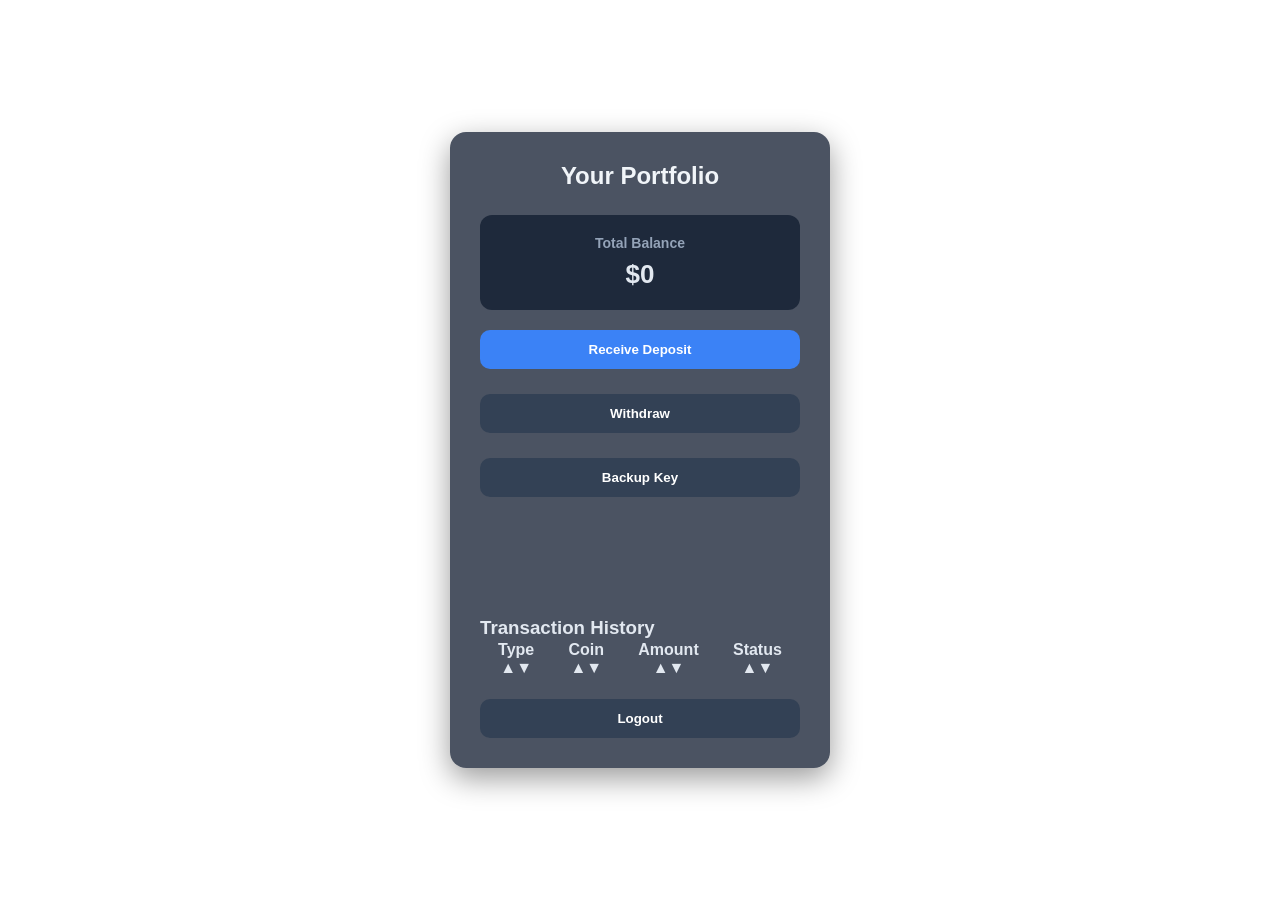
==== dashboard.html @ d7977229 "Add files via upload" ====
<!DOCTYPE html>
<html>
<head>
  <title>Dashboard</title>
  <meta charset="UTF-8">
  <link rel="stylesheet" href="css/style.css">
  <meta name="viewport" content="width=device-width, initial-scale=1.0">
</head>
<body>

<div class="container">
  <div class="card">

    <h2>Your Portfolio</h2>

    <!-- Balance Section -->
    <div class="balance-box">
      <h3>Total Balance</h3>
      <p id="balance">$0</p>
    </div>

    <!-- Action Buttons -->
    <div class="action-buttons">
      <button onclick="window.location.href='deposit.html'">Receive Deposit</button>
      <button class="btn-secondary" onclick="window.location.href='withdraw.html'">Withdraw</button>
      <button class="btn-secondary" onclick="goBackupKey()">Backup Key</button>
    </div>
    

    <!-- Transaction History -->
    <div class="transaction-history" style="margin-top: 120px;">
      <h3>Transaction History</h3>
      <table>
        <thead>
          <tr>
            <th onclick="sortTransactions('type')">Type ▲▼</th>
            <th onclick="sortTransactions('coin')">Coin ▲▼</th>
            <th onclick="sortTransactions('amount')">Amount ▲▼</th>
            <th onclick="sortTransactions('status')">Status ▲▼</th>
          </tr>
        </thead>
        <tbody id="historyTable">
          <!-- Transactions inserted here -->
        </tbody>
      </table>
    </div>

    <!-- Logout -->
    <button class="btn-secondary" style="margin-top:20px" onclick="logout()">Logout</button>

  </div>
</div>

<script src="js/app.js"></script>
</body>
</html>
---- css/style.css ----
* {
  margin: 0;
  padding: 0;
  box-sizing: border-box;
  font-family: 'Segoe UI', sans-serif;
}

body {
  background: #0f172a;
  color: #e2e8f0;
  display: flex;
  justify-content: center;
  align-items: center;
  min-height: 100vh;
    margin: 0;
    min-height: 100vh;
  
    display: flex;
    justify-content: center;
    align-items: center;
  
    background: url("https://pctechmag.com/wp-content/uploads/2019/02/Hacker.jpg") center center/cover no-repeat;
  
}

/* Container */
.container {
  width: 100%;
  max-width: 420px;
  padding: 20px;
}

/* Card */
.card {
  background: rgba(30, 41, 59, 0.8);
  padding: 30px;
  border-radius: 16px;
  box-shadow: 0 10px 30px rgba(0,0,0,0.4);
  backdrop-filter: blur(10px);
}

/* Headings */
h2 {
  text-align: center;
  margin-bottom: 25px;
  font-weight: 600;
  color: #f1f5f9;
}

/* Inputs */
input, select {
  width: 100%;
  padding: 12px;
  margin-bottom: 15px;
  border-radius: 10px;
  border: none;
  background: #1e293b;
  color: #fff;
  font-size: 14px;
}

input:focus, select:focus {
  outline: 2px solid #3b82f6;
}

/* Buttons */
button {
  width: 100%;
  padding: 12px;
  border-radius: 10px;
  border: none;
  background: #3b82f6;
  color: white;
  font-weight: 600;
  cursor: pointer;
  transition: 0.3s;
}

button:hover {
  background: #2563eb;
}

/* Secondary button */
.btn-secondary {
  background: #334155;
  margin-top: 10px;
}

.btn-secondary:hover {
  background: #475569;
}

/* Portfolio balance */
.balance-box {
  background: #1e293b;
  padding: 20px;
  border-radius: 12px;
  margin-bottom: 20px;
  text-align: center;
}

.balance-box h3 {
  font-size: 14px;
  color: #94a3b8;
}

.balance-box p {
  font-size: 26px;
  font-weight: bold;
  margin-top: 8px;
}

/* Message */
#message {
  margin-top: 10px;
  text-align: center;
  font-size: 14px;
  color: #f87171;
}

.action-buttons {
  display: flex;
  flex-direction: column;
  gap: 15px;
  margin-top: 15px;
}




.index-page .card {
  background-color: white;
  padding: 30px 40px;
  border-radius: 10px;
  box-shadow: 0 4px 15px rgba(0,0,0,0.2);
  text-align: center;
  width: 350px;
}

.index-page .logo {
  width: 70px;     
  height: auto;      
  margin-bottom: 20px; 
  border-radius: 50%;   
  object-fit: cover; 

}

.index-page h2 {
  margin-bottom: 20px;
}

.index-page input {
  display: block;
  width: 100%;
  padding: 12px;
  margin: 10px 0;
  border-radius: 5px;
  border: 1px solid #ccc;
}

.index-page button {
  width: 100%;
  padding: 12px;
  border: none;
  background-color: #4CAF50;
  color: white;
  font-size: 16px;
  border-radius: 5px;
  cursor: pointer;
}

.index-page button:hover {
  background-color: #45a049;
}

.index-page #message {
  color: red;
  margin-top: 15px;
}
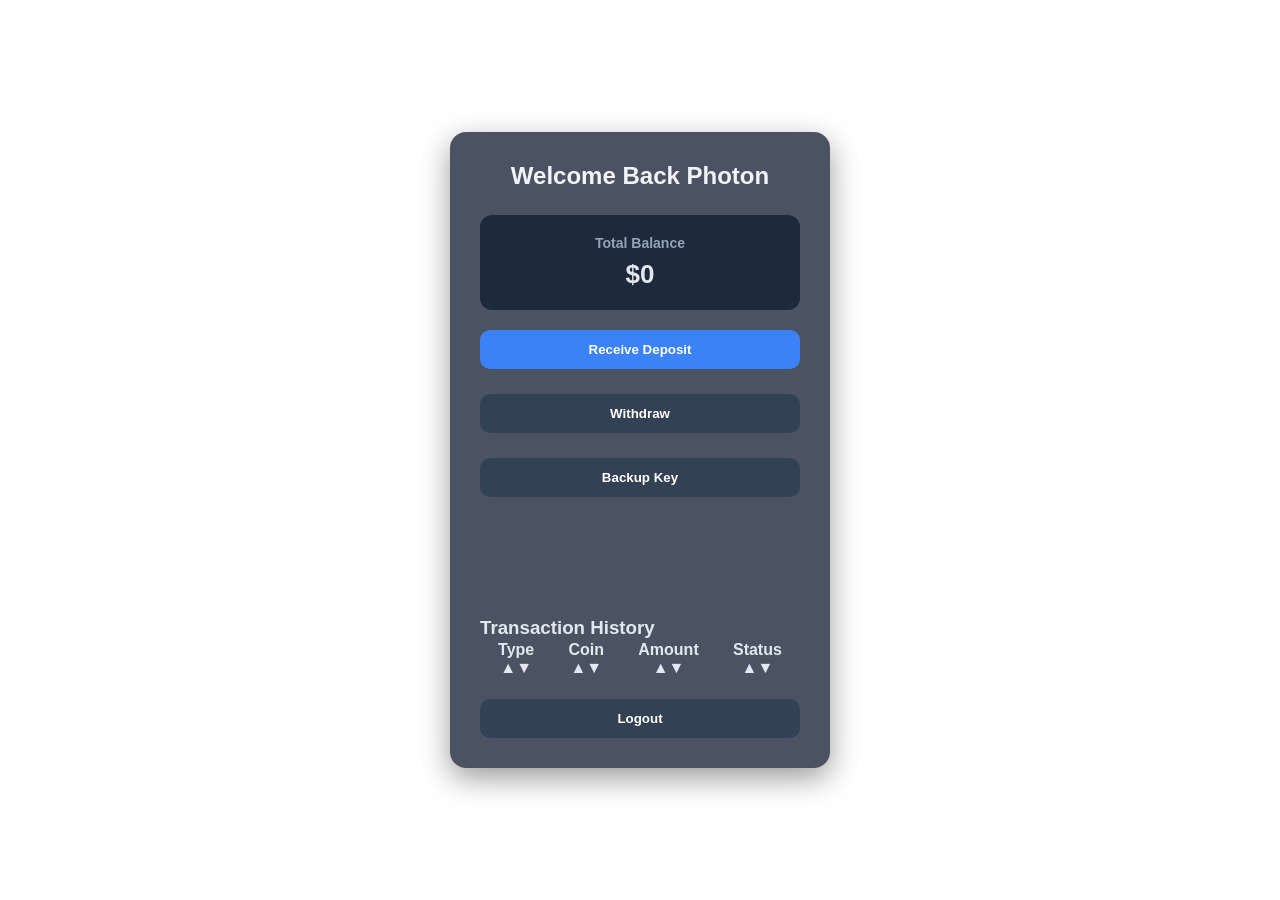
==== commit d9a30c35: "Update dashboard.html" ====
--- a/dashboard.html
+++ b/dashboard.html
@@ -11,7 +11,7 @@
 <div class="container">
   <div class="card">
 
-    <h2>Your Portfolio</h2>
+    <h2>Welcome Back Photon</h2>
 
     <!-- Balance Section -->
     <div class="balance-box">
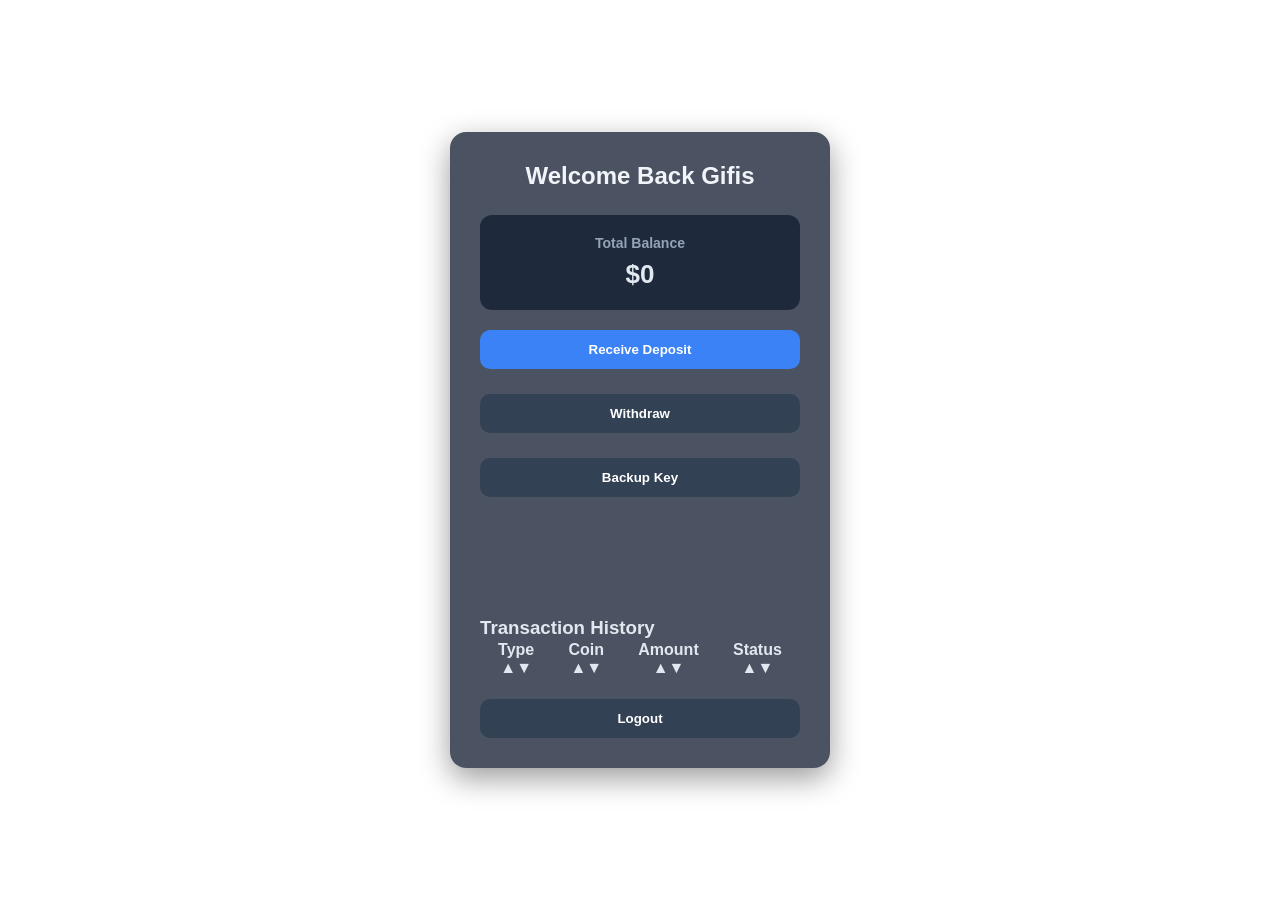
==== commit 7e85a345: "Update dashboard.html" ====
--- a/dashboard.html
+++ b/dashboard.html
@@ -11,7 +11,7 @@
 <div class="container">
   <div class="card">
 
-    <h2>Welcome Back Photon</h2>
+    <h2>Welcome Back Gifis</h2>
 
     <!-- Balance Section -->
     <div class="balance-box">
